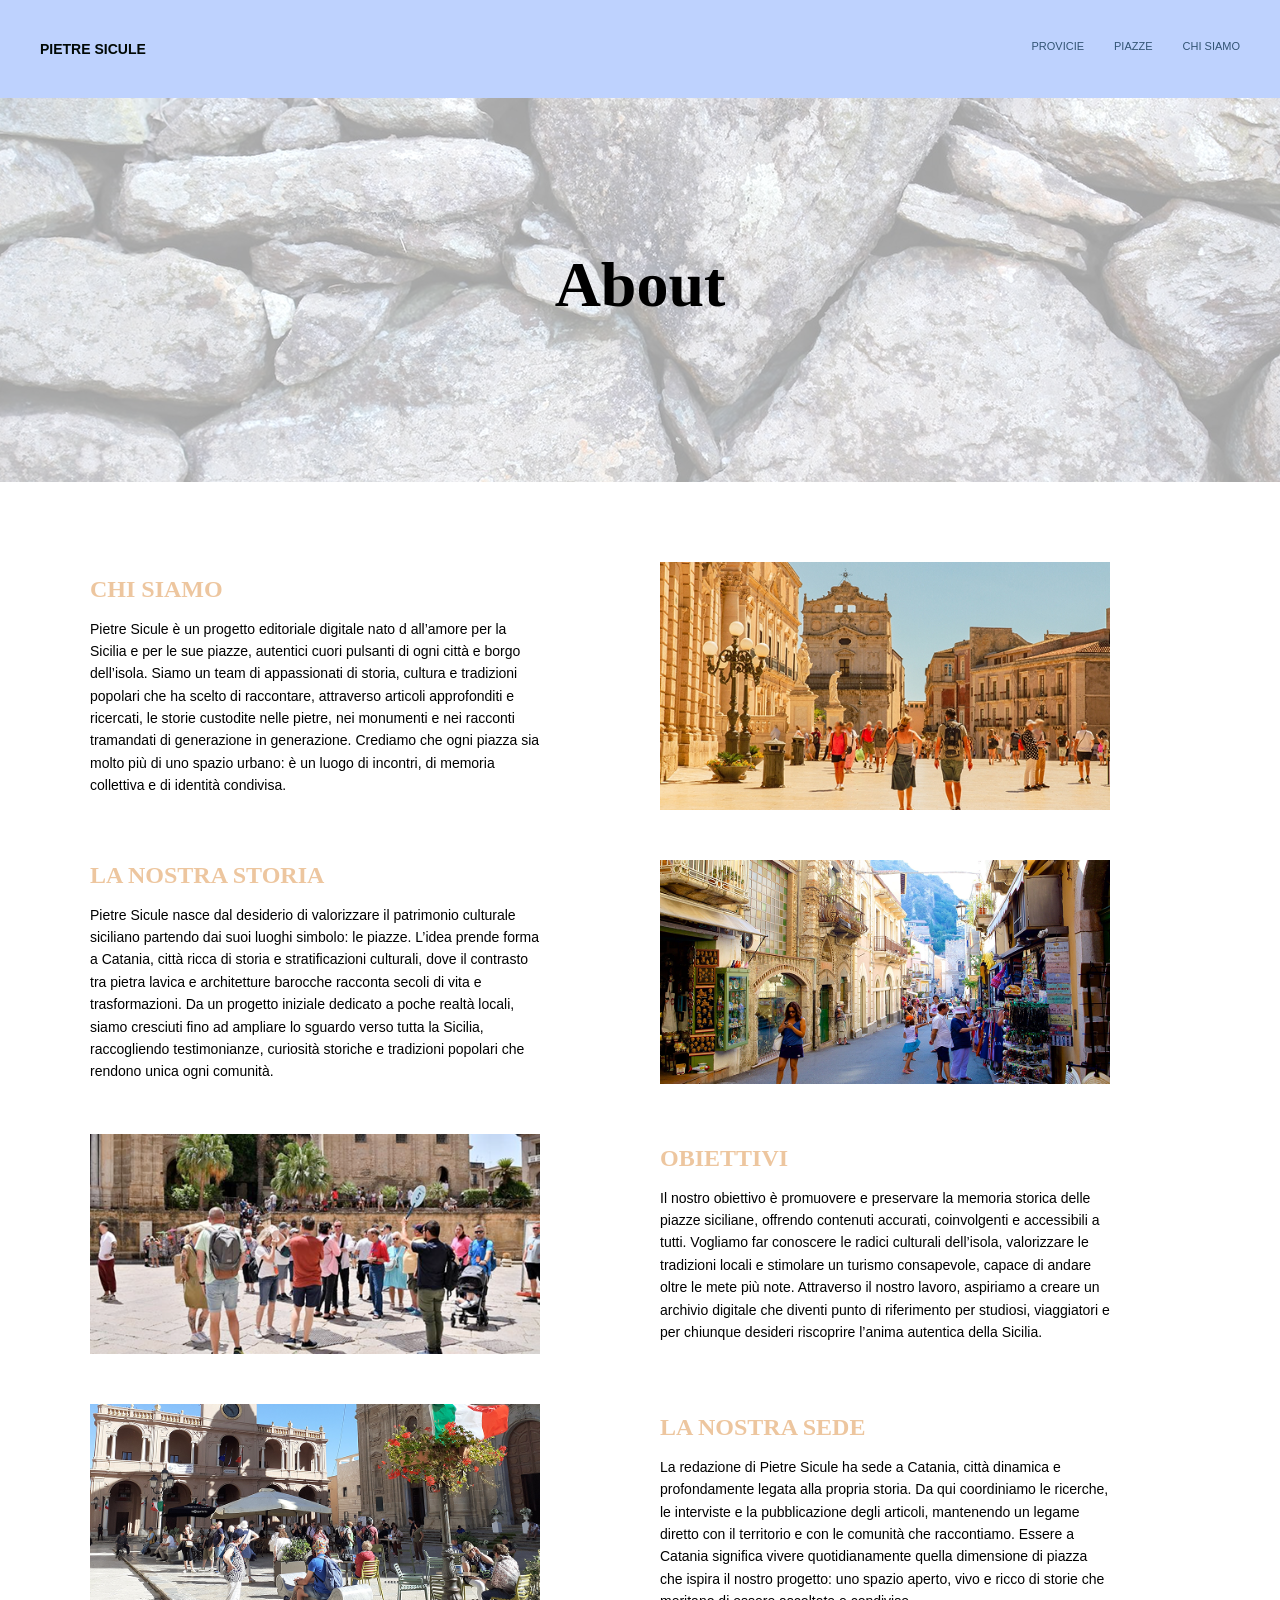
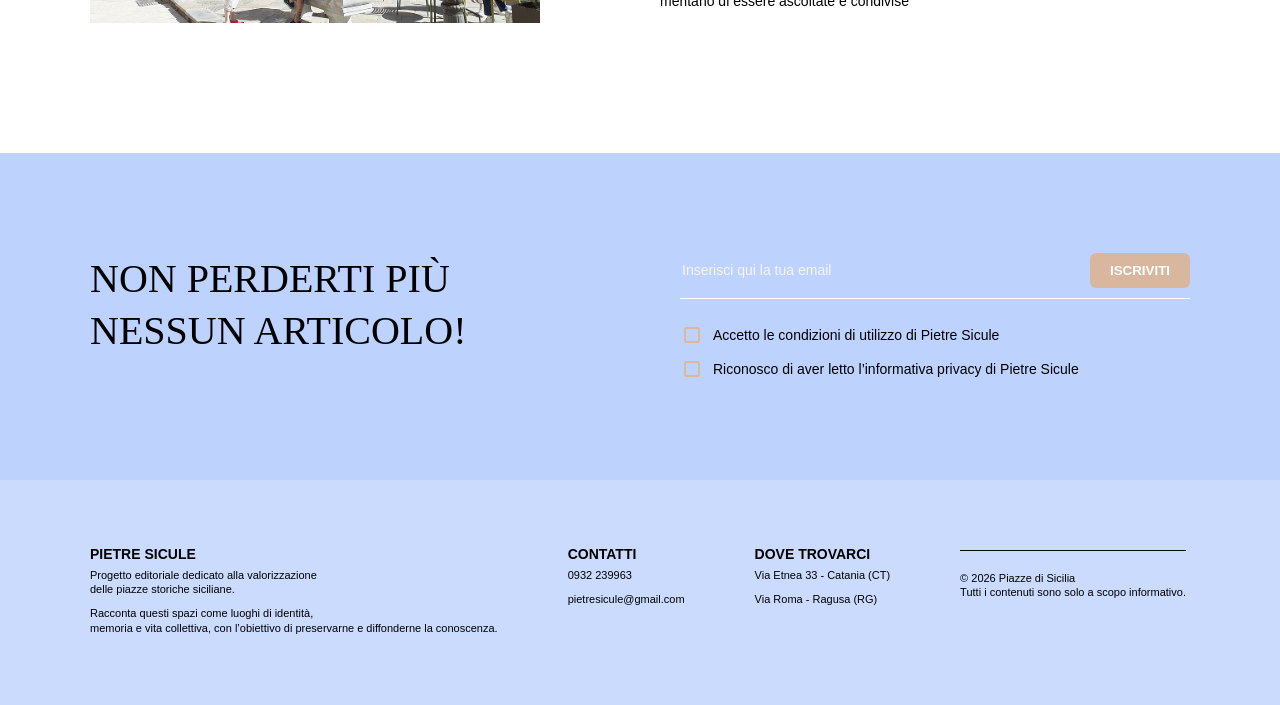
==== about.html @ 009def86 "Initial commit" ====
<!DOCTYPE html>
<html lang="en">
<head>
    <meta charset="UTF-8">
    <meta name="viewport" content="width=device-width, initial-scale=1.0">
    <title>chi siamo</title>
    <link rel="stylesheet" href="css/style.css">
</head>
<body>
   <header>
        <div class="textheader">
        <p><a href="index.html">Pietre Sicule</a></p>
        <nav>
            <ul>
                <li><a href = "province.html">provicie</a></li>
                <li><a href = "piazze.html">piazze</a></li>
                <li><a href = "about.html">chi siamo</a></li>
            </ul>
        </nav>
        </div>
   </header> 
   <main>
    <section class="hero hero_home">
    <div class="hero_text">
      <h1>About</h1>
    </div>
  </section>
  <section class="content_about">

    <div class="about_block">
        <div class="about_text">
            <h1>chi siamo</h1>
            <p>Pietre Sicule è un progetto editoriale digitale nato d
            all’amore per la Sicilia e per le sue piazze, autentici 
            cuori pulsanti di ogni città e borgo dell’isola. Siamo un team 
            di appassionati di storia, cultura e tradizioni popolari che ha scelto 
            di raccontare, attraverso articoli approfonditi e ricercati, 
            le storie custodite nelle pietre, nei monumenti e nei racconti tramandati 
            di generazione in generazione. Crediamo che ogni piazza sia molto più di uno 
            spazio urbano: è un luogo di incontri, di memoria collettiva e di identità condivisa.</p>
        </div>
        <div class="about_img">
            <img src="img/about1.png" alt="">
        </div>
    </div>

    <div class="about_block">
        <div class="about_text">
            <h1>la nostra storia</h1>
            <p>Pietre Sicule nasce dal desiderio di valorizzare il patrimonio culturale siciliano partendo 
            dai suoi luoghi simbolo: le piazze. L’idea prende forma a Catania, città ricca di storia
            e stratificazioni culturali, dove il contrasto tra pietra lavica e architetture barocche 
            racconta secoli di vita e trasformazioni. Da un progetto iniziale dedicato a poche realtà locali,
            siamo cresciuti fino ad ampliare lo sguardo verso tutta la Sicilia, raccogliendo testimonianze,
            curiosità storiche e tradizioni popolari che rendono unica ogni comunità.</p>
        </div>
        <div class="about_img">
            <img src="img/about2.png" alt="">
        </div>
    </div>

    <div class="about_block">
        <div class="about_img">
            <img src="img/about3.png" alt="">
        </div>
        <div class="about_text">
            <h1>obiettivi</h1>
            <p>Il nostro obiettivo è promuovere e preservare la memoria storica delle piazze siciliane, 
                offrendo contenuti accurati, coinvolgenti e accessibili a tutti. Vogliamo far conoscere 
                le radici culturali dell’isola, valorizzare le tradizioni locali e stimolare un turismo 
                consapevole, capace di andare oltre le mete più note. Attraverso il nostro lavoro, 
                aspiriamo a creare un archivio digitale che diventi punto di riferimento per studiosi, 
                viaggiatori e per chiunque desideri riscoprire l’anima autentica della Sicilia.</p>
        </div>
    </div>

    <div class="about_block">
        <div class="about_img">
            <img src="img/about4.png" alt="">
        </div>
        <div class="about_text">
            <h1>la nostra sede</h1>
            <p>La redazione di Pietre Sicule ha sede a Catania, città dinamica e profondamente legata
            alla propria storia. Da qui coordiniamo le ricerche, le interviste e la pubblicazione
            degli articoli, mantenendo un legame diretto con il territorio e con le comunità che raccontiamo.
            Essere a Catania significa vivere quotidianamente quella dimensione di piazza che ispira il 
            nostro progetto: uno spazio aperto, vivo e ricco di storie che meritano di essere ascoltate 
            e condivise</p>
        </div>
    </div>
  </section>


    
  <section class="banner">
  <div class="banner_container">

    <div class="banner_title">
      <h1>Non perderti più nessun articolo!</h1>
    </div>

    <div class="banner_content">

      <div class="email_row">
        <input type="email" placeholder="Inserisci qui la tua email">
        <button type="button">Iscriviti</button>
      </div>

      <div class="banner_cond">
        <label>
          <input type="checkbox">
          Accetto le condizioni di utilizzo di Pietre Sicule
        </label>

        <label>
          <input type="checkbox">
          Riconosco di aver letto l’informativa privacy di Pietre Sicule
        </label>
      </div>

    </div>

  </div>
</section>
<footer>
  <div class="footer_container">
    <div class="footer_text">
    <div class="colonna">
        <h3>pietre sicule</h3>
        <p>Progetto editoriale dedicato alla valorizzazione<br>
        delle piazze storiche siciliane.</p>
        <p>Racconta questi spazi come luoghi di identità,<br>
          memoria e vita collettiva, con l’obiettivo di preservarne e
          diffonderne la conoscenza.</p>
      </div>
      <div class="colonna">
        <h3>contatti</h3>
        <p>0932 239963</p>
        <p>pietresicule@gmail.com</p>
      </div>
    <div class="colonna">
        <h3>dove trovarci</h3>
        <p>Via Etnea 33 - Catania (CT)</p>
        <p>Via Roma - Ragusa (RG)</p>
      </div>  
      <div class="colonna">
        <p>© 2026 Piazze di Sicilia<br>
            Tutti i contenuti sono solo a scopo informativo.</p>
    </div>
    </div> 
</footer>
   </main>
</body>
</html>
---- css/style.css ----
:root {
    --primario: #e5ad76b2;
    --secondario:#BED2FE;
    --secondario2:#bed2fecc;
    --text:#010905;
    --sfondo-1:#F5F5F5;
    --bianco:#fff;

    --space-xs:8px;
    --space-s: 16px;
    --space-sm: 20px;
    --space-md:32px;
    --space-lg:64px;
    --space-xl:128px;
    --space-2xl:192px;

    --font-base: 'helvetica', sans-serif;
    --font-title: 'Times New Roman', Times, serif;
    --font-size-base: 11px;
    --font-size-s: 14px;
    --font-size-md: 18px;
    --font-size-lg:24px;
    --font-size-xl:40px;
    --font-size-xxl:64px;

    --container-width:1100px;
    --container-padding:20px;
}


html{
    box-sizing: border-box;
    overscroll-behavior: none;
}

body{
    margin: 0 auto;
    font-family: var(--font-base);
}

h1, h2, h3, h4, h5, h6, p, ul, ol {
    margin: 0;
    display: block;
}

header{
    max-width: 100%;
    background-color:#BED2FE;
    text-transform: uppercase;
}

.textheader{
    max-width: auto;
    margin: 0 auto;
    display: flex;
    justify-content: space-between;
    padding: 40px;
}

header p a {
    margin: 0;
    font-size: var(--font-size-s);
    font-weight: bolder;
    color: #010905;
}

header nav ul{
    margin: 0;
    padding: 0;
    list-style: none;
    display: flex;
    gap: 30px;
    font-size: var(--font-size-base);
}

a{
    color:#325474;
    text-decoration: none;
    font-weight:500;

}

a:hover{
    color:#0f1a23;
}

.text a{
    text-decoration: none;
    font-weight:500;
    text-transform: uppercase;
    font-size: var(--font-size-base);
    position: relative;
    top: 10px;
    color: var(--primario);
}

.text a:hover{
    color: #6f472d;
}

.hero{
    padding: 150px;
    background-size: cover;
    background-position: center;
    display: flex;
    justify-content: center;
    align-items: center;
}

.hero_home{
    background-image: url("../img/muretti.png");
}

.hero_ragusa{
    background-image: url("../img/ragusahero.png");
} 

.hero_catania{
    background-image: url("../img/cataniaheroe.png");
} 

.hero_messina{
    background-image: url("../img/heromessina.png");
} 

.hero_ortigia{
    background-image: url("../img/ortigiahero.png");
} 

.hero_agrigento{
    background-image: url("../img/agrigentohero.png");
} 

.hero_caltanissetta{
    background-image: url("../img/caltahero.png");
} 

.hero_trapani{
    background-image: url("../img/trapanihero.png");
} 

.hero_palermo{
    background-image: url("../img/palermohero.png");
} 

.hero_enna{
    background-image: url("../img/ennahero.png");
} 


.hero_text{
    text-align: center;
    font-family: var(--font-title);
}

.hero_text h1{
    font-size: var(--font-size-xxl);
    padding-bottom: 10px;
}

.hero_text p{
    font-size: var(--font-size-xl);
}

.province{
    max-width: var(--container-width);
    margin: 0 auto;
    padding: 80px 0 120px 0;
    display:grid;
    grid-template-columns: 1fr 1fr;
}

.province_img{
    padding-bottom: 80px;
    grid-column: 1 / 3;  
    display: flex;
    justify-content: center; 
}

.province_text p{
    font-size:var(--font-size-s);
    line-height:1.4;
    padding-bottom: var(--space-s);
}

.province_text{
    padding: 50px;
    position: relative;
}


.evidenza{
    color: var(--primario);
    font-weight: 600;
}

.province_text h1{
    padding-bottom: 10px;
    font-family: var(--font-title);
    color: var(--primario);
    font-size: var(--font-size-lg);
    font-weight: 500;
    text-transform: uppercase;
}


.content{
    max-width:var(--container-width);
    margin:0 auto;
    padding:var(--space-xl);
}

.content_uno{
    display:grid;
    grid-template-columns:1fr 1fr;
    gap:var(--space-md);
    margin-bottom:var(--space-xl);
}

.uno_text{
    max-width: var(--container-width);
    border-top: 1.5px solid var(--primario);
}


.uno_text h1{
    font-size:32px;
    font-family: var(--font-title);
    font-weight: 500;
    text-transform: uppercase;
    line-height: 1.3em;
    margin-bottom: 15px;
    color: var(--primario);
}


.uno_text p{
    font-size:var(--font-size-s);
    line-height:1.4;
    margin-bottom: var(--space-s);
}


.img{
    display:grid;
    grid-template-columns:1fr 1fr;
    gap:var(--space-md);
    margin-bottom:var(--space-xl);
}

.img img{
    width:100%;
    display:block;
}


.cardhome{
    max-width: 1100px;
    margin:0 auto;
    padding: 70px 0;
    }


.cardhome h2{
    text-align: center;
    font-size: var(--font-size-lg);
    text-transform: uppercase;
    font-weight: lighter;
    color:#E5AD76;
    font-family: var(--font-title);
    margin: 100px 0 60px 0;
    
}

.card_contenitore{
    margin-top: var(--space-xl);
    display: grid;
    grid-template-columns: repeat(3, 1fr);
    gap: 30px;
}

.card_item{
    background: var(--sfondo-1);
    padding: 10px 10px 20px 10px;
    border-bottom: 1px solid #010905;
}

.text h1{
    max-width: 280px;
    padding-top: 15px;
}
.text p{
    font-size:var(--font-size-base);
    padding: 15px 0;
}
.card_img{
    position:relative
}

.tipologia {
    background-color:#E5AD76;
    padding: 5px 10px;
    position: absolute;
    bottom:0;
    left:0;
    text-transform: uppercase;
    font-size: var(--font-base);
    color: #ffffff;
}

.card_img img{
    width: 100%;
    display: block;
}

.info{
    max-width: 1100px;
    margin: 100px auto;
    background: var(--sfondo-1);
}

.info_text a{
    display: inline-block;
    margin-top: 25px;
    text-transform: uppercase;
    color:#E5AD76;
}

.info_text a:hover{
    color:#6f472d;
}

.contenitore{
    display: flex;
    align-items: center;       
    justify-content: space-between; 
    gap: 60px;
    padding: var(--space-xl);
}

.info_text{
    max-width: 500px;
    line-height: 1.5em;
}

.info_img{
    display: flex;
    justify-content: center;
}

.info_img img{
    max-width: 100%;
    height: auto;
}

.info_text h1{
    max-width: 400px;
    font-size: var(--font-size-lg);
    font-family: var(--font-title);
    text-transform: uppercase;
    font-weight: lighter;
    margin-bottom: 20px;
}

.info_text h1::after{
    content: "";
    display: block;
    width: 460px;
    height: 1px;
    background: var(--primario);
    margin-top: 20px;
}

.banner{
    background: var(--secondario);
    padding:100px 0;
}

.banner_container{
    max-width:1100px;
    margin:0 auto;
    display:grid;
    grid-template-columns:1fr 1fr;
    gap:80px;
    align-items:start;
}

.banner_title h1{
    font-family:var(--font-title);
    font-size:var(--font-size-xl);
    font-weight: lighter;
    text-transform:uppercase;
    line-height:1.3em;
}

.banner_content{
    display:flex;
    flex-direction:column;
}

.email_row{
    display:flex;
    align-items:center;
    gap:20px;
    padding-bottom:10px;
    border-bottom:1px solid var(--bianco);
    margin-bottom:25px;
}

.email_row input{
    flex:1;
    border:none;
    background:transparent;
    outline:none;
    font-size:var(--font-size-s);
}

.email_row input::placeholder{
    color:#F5F5F5;
    
}

.email_row button{
    background:var(--primario); 
    color: var(--bianco);
    border: none;
    padding: 10px 20px;
    border-radius: 6px;
    font-weight: bold;
    text-transform: uppercase;
    cursor: pointer;
 
}

.email_row button:hover{
    background:#6f472d;
}

.banner_cond{
    display:flex;
    flex-direction:column;
    gap:12px;
}

.banner_cond label{
    display:flex;
    align-items:center;
    gap:10px;
    font-size: var(--font-size-s);
}

.banner_cond input[type="checkbox"]{
    appearance: none;
    width: 16px;
    height: 16px;
    border: 2px solid var(--primario);
    border-radius: 2px;
    background: transparent;
    cursor: pointer;
    position: relative;
}

/* Spunta */
.banner_cond input[type="checkbox"]:checked::after{
    content: "✓";
    position: absolute;
    font-size: 12px;
    color: #8B5E3C;
    top: 50%;
    left: 50%;
    transform: translate(-50%, -60%);
}

footer{
    background: var(--secondario2);
}

.footer_container{
    max-width:1100px;
    margin:0 auto;
    padding: 60px 20px;
}

.footer_text{
    display: grid;
    grid-template-columns: repeat(4,max-content); 
    gap: 70px;
}

.footer_text p{
    font-size: var(--font-size-base);
    line-height: 1.3em;
    font-weight: 100;
    padding-bottom: 10px;
}

.footer_text h3{
    font-size: var(--font-size-s);
    font-weight:600;
    text-transform: uppercase;
    line-height: 2em;
}

.footer_text .colonna:last-child{
    border-top:1px solid #010905;
    padding-top:20px;
    margin-top:10px;
}

.content_about{
    max-width: var(--container-width);
    margin: 0 auto;
    padding: 80px 20px;
}

.about_block{
    display: grid;
    grid-template-columns: 1fr 1fr;
    gap: 40px;
    align-items: center;
    margin-bottom: 50px;
}


.about_text{
    max-width: 450px;
}

.about_img img{
    width: 100%;
    max-width: 450px;
    display: block;
}

.content_about h1{
    font-size: var(--font-size-lg);
    font-family: var(--font-title);
    color: var(--primario);
    font-weight:600;
    text-transform: uppercase;
    margin-bottom: 15px;
}

.content_about p{
    font-size: var(--font-size-s);
    line-height: 1.6;
}

.gallery{
cursor:pointer;
transition: 0.3s;
}

/* lightbox */

#lightbox{
display:none;
position:fixed;
top:0;
left:0;
width:100%;
height:100%;
background:rgba(0,0,0,0.9);
justify-content:center;
align-items:center;
z-index:1000;
}

#lightbox img{
max-width:80%;
max-height:80%;
}



.close{
position:absolute;
top:30px;
right:40px;
font-size:45px;
color:white;
cursor:pointer;
}

.close:hover{
    color:var(--primario);
}

.arrow:hover{
    color: var(--primario);
}

.arrow{
position:absolute;
top:50%;
font-size:60px;
color:white;
cursor:pointer;
user-select:none;
}

.left{
left:40px;
}

.right{
right:40px;
}

.gallery:hover{
  filter: brightness(40%);
}

@media (max-width:600px){

    
      .hero_text{
        width: 100%;
    }

    .hero_text h1{
        font-size: var(--font-size-xl);
    }

    .hero_text p {
        font-size: var(--font-size-lg);
    }
   
    .card_contenitore{
        grid-template-columns:1fr;
    }

    .card_img img {
        width:100%;
        border-radius:10px;
    }

    .card_item{
        border-radius:10px;
    }

    .cardhome{
        padding: 20px;
    }
   
    .info{
        margin:60px 20px;
    }

    .contenitore{
        flex-direction:column;
        padding:40px 20px;
        gap:30px;
    }

    
    .info_text{
        order:1;
        max-width:100%;
    }

    .info_img{
        order:2;
        width:100%;
    }

    .info_img img{
        width:100%;
        height:auto;
        max-width:100%;
    }

    .info_text a{
        display:inline-block;
        margin-top:20px;
    }

   
    .banner{
        padding:80px 20px; 
    }

    .banner_container{
        grid-template-columns:1fr;
        gap:40px;
    }

    .banner_title h1{
        font-size:var(--font-size-lg);
        text-align:center;
    }

    
    .email_row{
        flex-direction:row; 
        gap:15px;
        padding-bottom:15px;
    }

    .email_row input{
        flex:1;
        padding:10px 0;
    }

    .email_row button{
        width:auto; 
        padding:10px 18px;
    }

    .footer_text{
       grid-template-columns:1fr;
       gap:35px;
       text-align:center;
       justify-items:center;
    }

    .colonna{
        max-width: 300px;
        width: 100%;
    }  

    .footer_text .colonna:nth-child(2){
        border-top: 1px solid #010905;
        padding-top: 40px;
        margin-top: 0;
    }
    
    .footer_text .colonna:last-child{
        border-top: 1px solid #010905;
        padding-top: 40px;
        margin-top: 0;
    }

.content{
    padding:35px 30px;
}


.content_uno{
    grid-template-columns:1fr;
    gap:20px;
    margin-bottom:35px;
}


.uno_img img,
.img img{
    width:100%;
    border-radius:10px;
    display:block;
}


.img{
    grid-template-columns:1fr;
    gap:15px;
    margin-bottom:35px;
}


.uno_text{
    border-top:2px solid var(--primario);
    padding-top:15px;
    max-width:100%;
}


.uno_text h1{
    font-size:22px;
    line-height:1.2;
    margin-bottom:10px;
}


.uno_text p{
    font-size:14px;
    line-height:1.5;
    margin-bottom:12px;
}

.province{
    display: block;
    padding: 60px 30px;
}

.province_text:not(:last-child)::after{
    content: "";
    position: absolute;
    bottom: 0;
    left: 50%;
    transform: translateX(-50%);
    width: 65%;
    height: 1px;
    background-color: var(--primario);
}

.about_block{
        grid-template-columns: 1fr;
        gap: 30px;
        margin-bottom: 40px;
    }

    .about_text{
        max-width: 100%;
    }

    .about_img img{
        max-width: 100%;
        border-radius: 10px;
    }

    .content_about{
        padding: 60px 30px;
    }

    .arrow{
        font-size: 30px;
    }

    .left{
        left:20px;
    }

    .right{
        right:20px;
    }

    

}
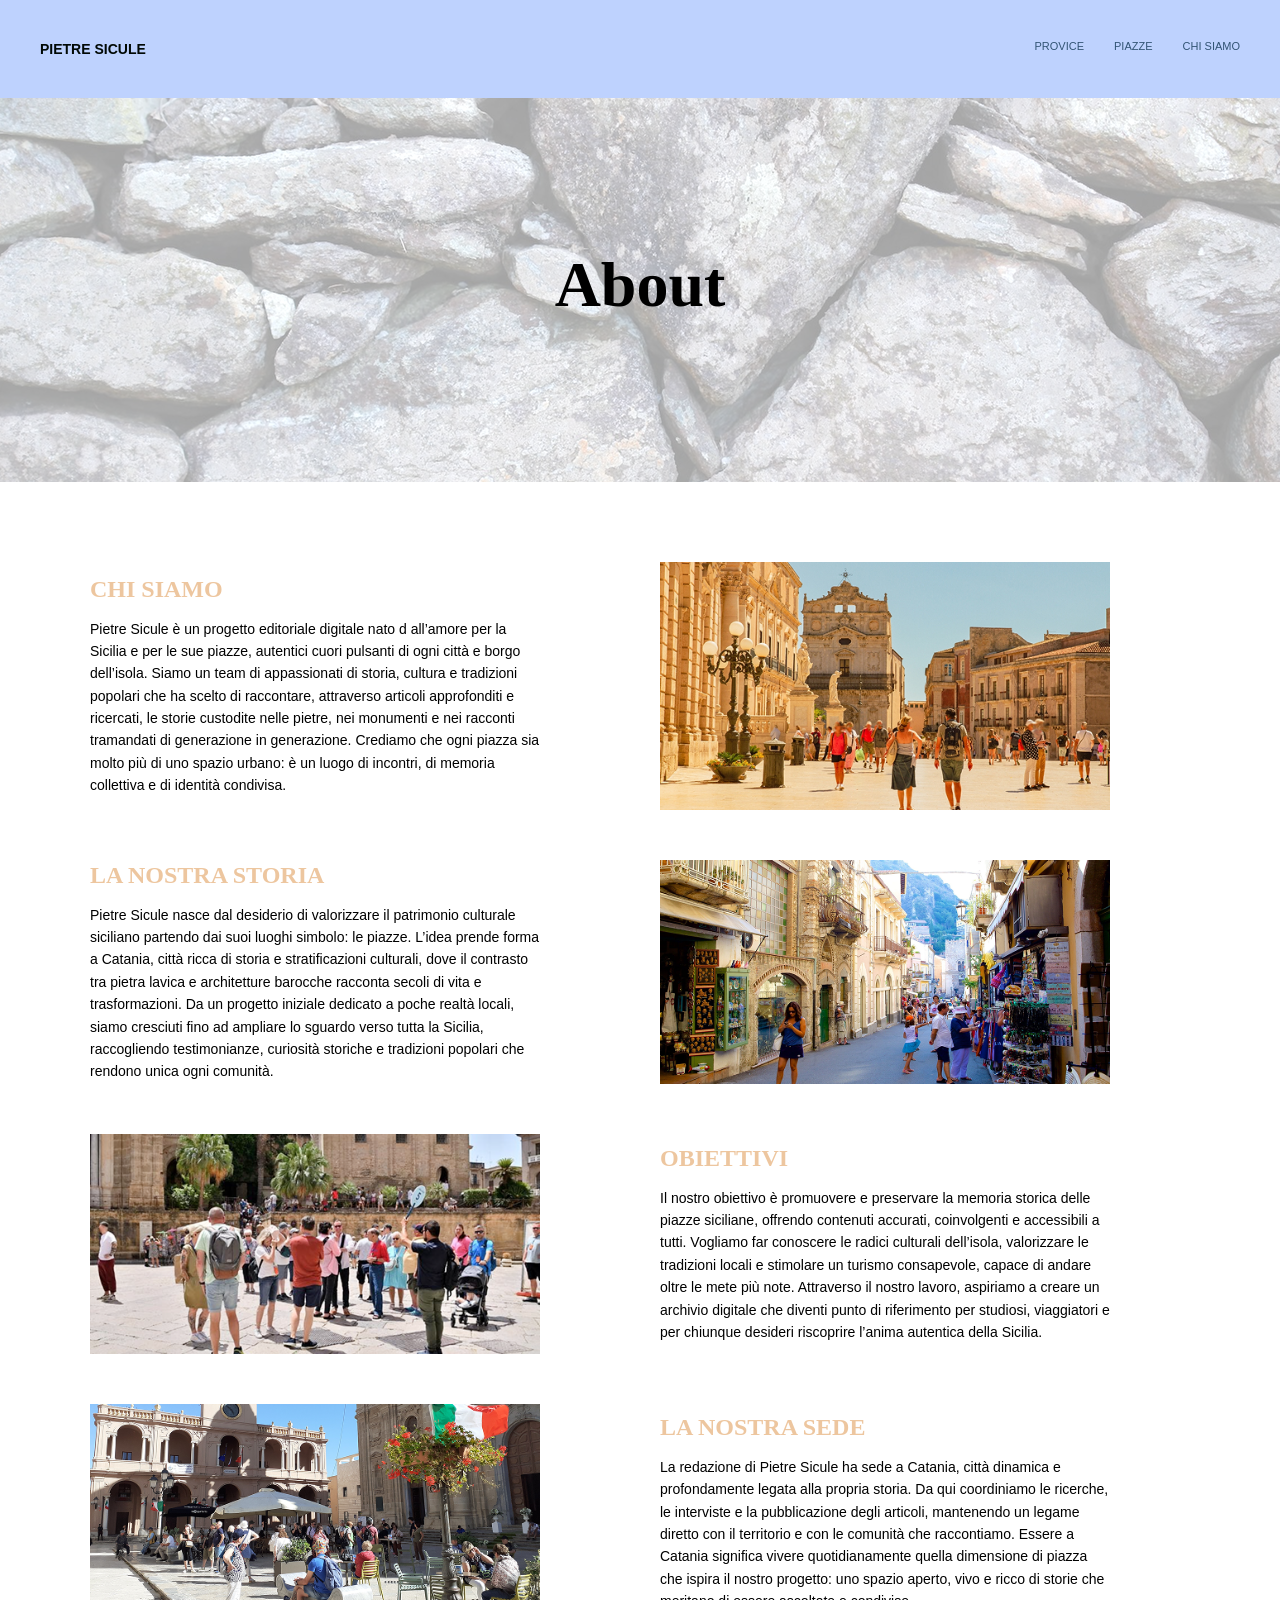
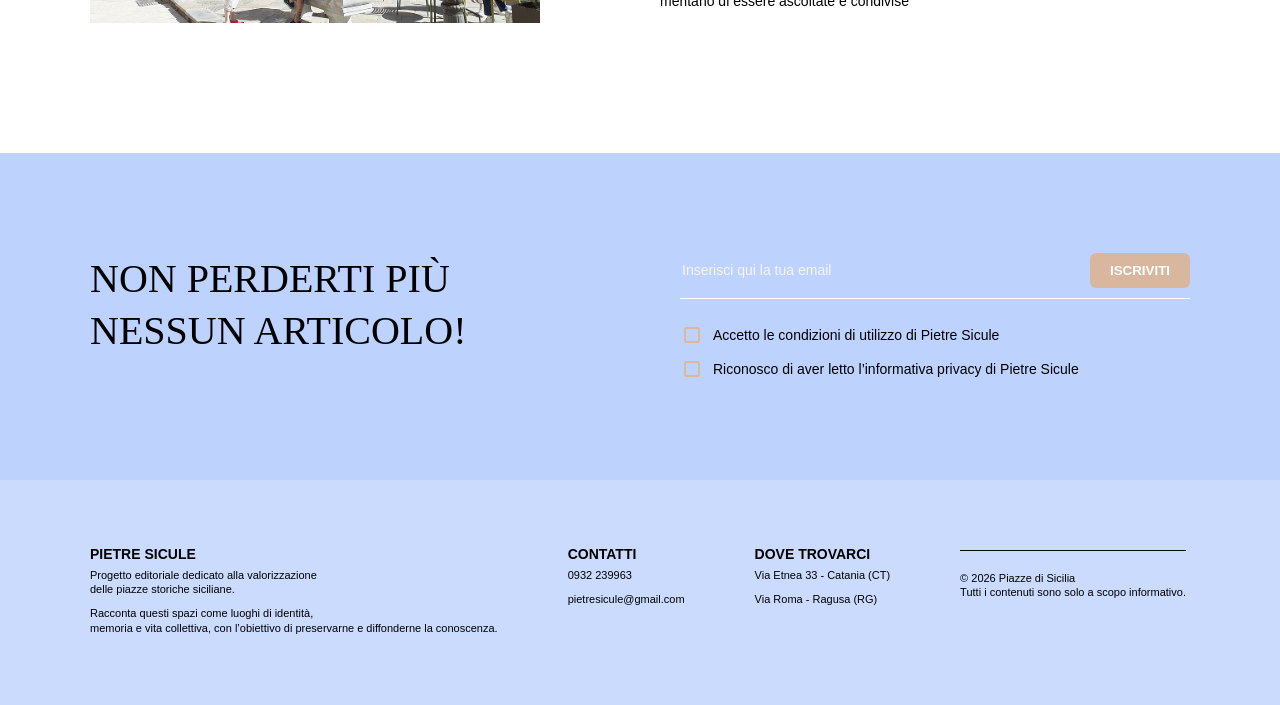
==== commit fec4a46f: "Update about.html" ====
--- a/about.html
+++ b/about.html
@@ -12,7 +12,7 @@
         <p><a href="index.html">Pietre Sicule</a></p>
         <nav>
             <ul>
-                <li><a href = "province.html">provicie</a></li>
+                <li><a href = "province.html">provice</a></li>
                 <li><a href = "piazze.html">piazze</a></li>
                 <li><a href = "about.html">chi siamo</a></li>
             </ul>
--- a/css/style.css
+++ b/css/style.css
@@ -551,7 +551,6 @@
 transition: 0.3s;
 }
 
-/* lightbox */
 
 #lightbox{
 display:none;
@@ -571,8 +570,6 @@
 max-height:80%;
 }
 
-
-
 .close{
 position:absolute;
 top:30px;
@@ -613,18 +610,34 @@
 
 @media (max-width:600px){
 
+*, *::before, *::after {
+    box-sizing: border-box;
+}
     
-      .hero_text{
-        width: 100%;
-    }
-
-    .hero_text h1{
-        font-size: var(--font-size-xl);
-    }
+.hero_text {
+    max-width:70%;
+    margin: 0 auto; 
+    padding: 0 10px;
+    text-align: center;
+}
+
+.hero_text h1 {
+    font-size: clamp(20px, 6vw, 32px); 
+    line-height: 1.2;
+}
 
     .hero_text p {
-        font-size: var(--font-size-lg);
-    }
+        font-size: var(--font-size-md);
+        margin-top: 5px;
+        margin-bottom:0;
+    }
+
+nav ul {
+    display: flex;
+    flex-wrap: nowrap; 
+    gap: 10px; 
+    overflow-x: auto; 
+}
    
     .card_contenitore{
         grid-template-columns:1fr;
@@ -653,10 +666,13 @@
         gap:30px;
     }
 
-    
     .info_text{
         order:1;
         max-width:100%;
+    }
+
+    .info_text h1{
+        width: 100%;
     }
 
     .info_img{
@@ -824,7 +840,63 @@
     .right{
         right:20px;
     }
-
-    
-
+}
+
+@media (max-width:400px) {
+
+    .hero {
+        padding: 80px 15px; 
+    }
+
+    .hero_text h1 {
+        font-size: clamp(18px, 8vw, 28px); /* titolo ancora più piccolo se necessario */
+        line-height: 1.2;
+    }
+
+    .hero_text p {
+        font-size: 14px;
+        line-height: 1.3;
+        margin-top: 5px;
+    }
+
+    /* Info Section */
+    .info_text h1 {
+        font-size: 20px;
+    }
+
+    .info_text p {
+        font-size: 13px;
+    }
+
+    .info_text h1::after {
+        width: 90%; /* linea leggermente più larga per bilanciare */
+    }
+
+    /* Cardhome e Content */
+    .cardhome h2 {
+        font-size: 20px;
+        margin: 60px 0 40px 0;
+    }
+
+    .content_uno, .img, .about_block {
+        gap: 15px;
+    }
+
+    /* Banner */
+    .banner {
+        padding: 50px 15px;
+    }
+
+    .banner_title h1 {
+        font-size: 20px;
+    }
+
+    .email_row input, .email_row button {
+        font-size: 14px;
+    }
+
+    /* Footer */
+    .footer_container {
+        padding: 40px 15px;
+    }
 }
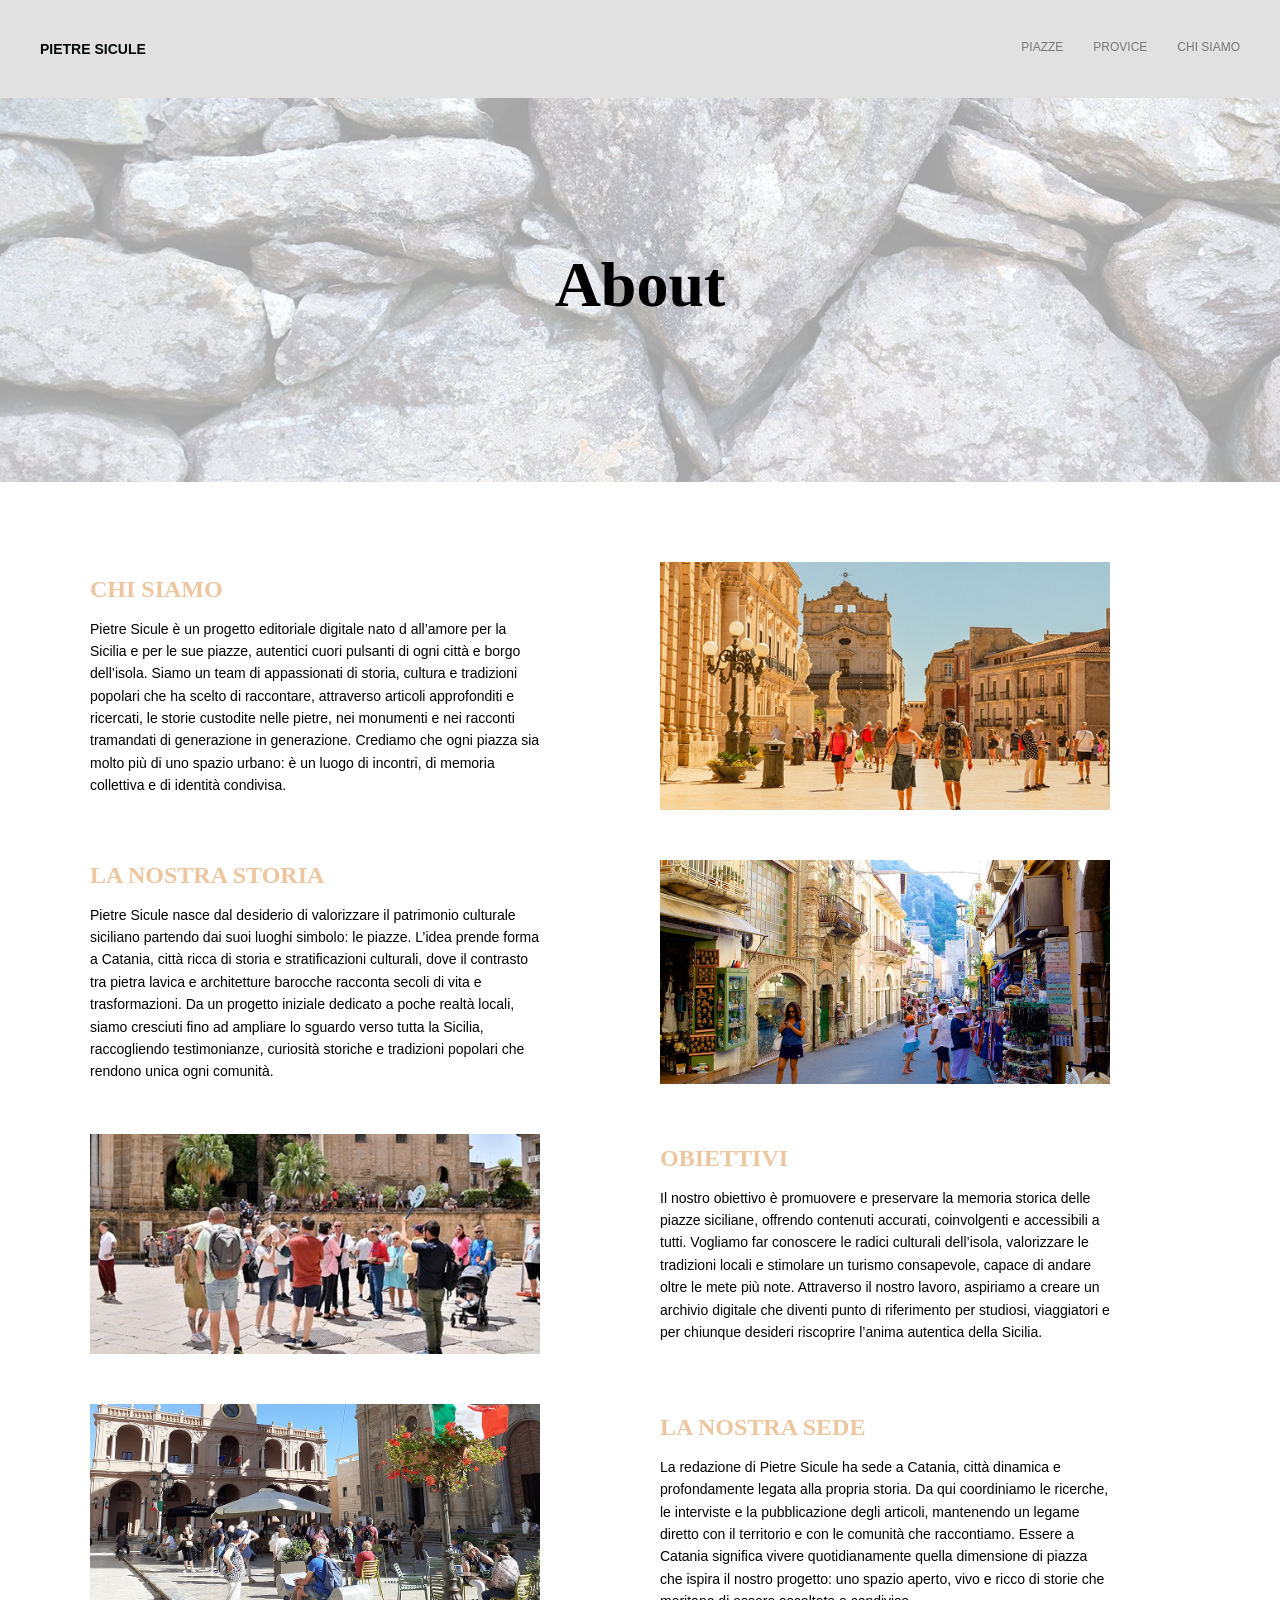
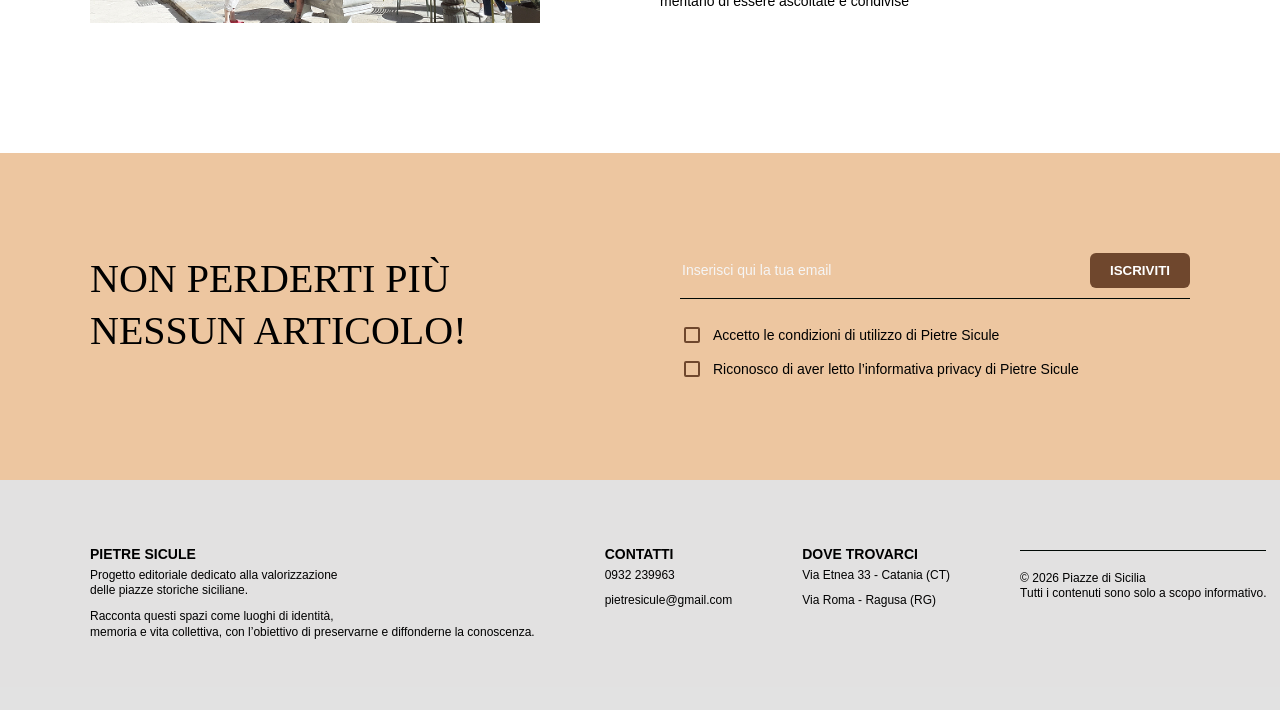
==== commit caf45084: "Update about.html" ====
--- a/about.html
+++ b/about.html
@@ -4,6 +4,9 @@
     <meta charset="UTF-8">
     <meta name="viewport" content="width=device-width, initial-scale=1.0">
     <title>chi siamo</title>
+    <link rel="preconnect" href="https://fonts.googleapis.com">
+    <link rel="preconnect" href="https://fonts.gstatic.com" crossorigin>
+    <link href="https://fonts.googleapis.com/css2?family=Playfair+Display:ital,wght@0,400..900;1,400..900&display=swap" rel="stylesheet">
     <link rel="stylesheet" href="css/style.css">
 </head>
 <body>
@@ -12,8 +15,8 @@
         <p><a href="index.html">Pietre Sicule</a></p>
         <nav>
             <ul>
+                <li><a href = "piazze.html">piazze</a></li>
                 <li><a href = "province.html">provice</a></li>
-                <li><a href = "piazze.html">piazze</a></li>
                 <li><a href = "about.html">chi siamo</a></li>
             </ul>
         </nav>
--- a/css/style.css
+++ b/css/style.css
@@ -1,7 +1,7 @@
 :root {
     --primario: #e5ad76b2;
-    --secondario:#BED2FE;
-    --secondario2:#bed2fecc;
+    --secondario:#6f472d;
+    --secondario2:#d8d7d7bb;
     --text:#010905;
     --sfondo-1:#F5F5F5;
     --bianco:#fff;
@@ -16,7 +16,7 @@
 
     --font-base: 'helvetica', sans-serif;
     --font-title: 'Times New Roman', Times, serif;
-    --font-size-base: 11px;
+    --font-size-base: 12px;
     --font-size-s: 14px;
     --font-size-md: 18px;
     --font-size-lg:24px;
@@ -45,7 +45,7 @@
 
 header{
     max-width: 100%;
-    background-color:#BED2FE;
+    background-color:var(--secondario2);
     text-transform: uppercase;
 }
 
@@ -74,7 +74,8 @@
 }
 
 a{
-    color:#325474;
+    color:#777777;
+
     text-decoration: none;
     font-weight:500;
 
@@ -268,7 +269,8 @@
     font-weight: lighter;
     color:#E5AD76;
     font-family: var(--font-title);
-    margin: 100px 0 60px 0;
+    position: relative;
+    top: 30px;
     
 }
 
@@ -323,12 +325,14 @@
     display: inline-block;
     margin-top: 25px;
     text-transform: uppercase;
-    color:#E5AD76;
-}
-
-.info_text a:hover{
-    color:#6f472d;
-}
+    color:#ffffff;
+    background-color: var(--primario);
+    padding: 10px;
+    border-radius:6px;
+    cursor: pointer;
+}
+
+
 
 .contenitore{
     display: flex;
@@ -372,7 +376,7 @@
 }
 
 .banner{
-    background: var(--secondario);
+    background: #e5ad76b0;
     padding:100px 0;
 }
 
@@ -403,7 +407,7 @@
     align-items:center;
     gap:20px;
     padding-bottom:10px;
-    border-bottom:1px solid var(--bianco);
+    border-bottom:1px solid #010905;
     margin-bottom:25px;
 }
 
@@ -421,7 +425,7 @@
 }
 
 .email_row button{
-    background:var(--primario); 
+    background:var(--secondario); 
     color: var(--bianco);
     border: none;
     padding: 10px 20px;
@@ -433,7 +437,7 @@
 }
 
 .email_row button:hover{
-    background:#6f472d;
+    background:var(--secondario2)
 }
 
 .banner_cond{
@@ -453,14 +457,14 @@
     appearance: none;
     width: 16px;
     height: 16px;
-    border: 2px solid var(--primario);
+    border: 2px solid var(--secondario);
     border-radius: 2px;
     background: transparent;
     cursor: pointer;
     position: relative;
 }
 
-/* Spunta */
+
 .banner_cond input[type="checkbox"]:checked::after{
     content: "✓";
     position: absolute;
@@ -613,9 +617,13 @@
 *, *::before, *::after {
     box-sizing: border-box;
 }
-    
+
+.hero {
+    padding: 80px 15px; 
+}  
+
 .hero_text {
-    max-width:70%;
+    max-width:90%;
     margin: 0 auto; 
     padding: 0 10px;
     text-align: center;
@@ -626,45 +634,75 @@
     line-height: 1.2;
 }
 
-    .hero_text p {
-        font-size: var(--font-size-md);
-        margin-top: 5px;
-        margin-bottom:0;
-    }
-
-nav ul {
-    display: flex;
-    flex-wrap: nowrap; 
-    gap: 10px; 
-    overflow-x: auto; 
-}
+.cardhome h2{
+   padding-bottom: 70px;
+}
+
+.hero_text p {
+    font-size: 14px;
+    line-height: 1.3;
+    margin-top: 5px;
+}  
    
-    .card_contenitore{
-        grid-template-columns:1fr;
-    }
-
-    .card_img img {
-        width:100%;
-        border-radius:10px;
-    }
-
-    .card_item{
-        border-radius:10px;
-    }
-
-    .cardhome{
-        padding: 20px;
-    }
+.info_text h1,
+.banner_title h1,
+.cardhome h2{
+    font-size: 20px;
+}
+
+.info_text p {
+    font-size: var(--font-size-s);
+}
+
+.info_text h1::after {
+    width: 90%; 
+}
+
+.content_uno, .img, .about_block {
+    gap: 15px;
+}
+
+.textheader{
+    flex-direction:column;
+    gap:20px;
+    padding:30px 20px;
+    text-align:center;
+}
+
+header nav ul{
+    justify-content:center;
+    flex-wrap:wrap;
+    gap:20px;
+}
+
+.card_contenitore{
+    grid-template-columns:1fr;
+    margin:0;
+}
+
+.card_img img {
+    width:100%;
+    border-radius:10px;
+}
+
+.card_item{
+    border-radius:10px;
+}
+
+.cardhome{
+    padding: 20px;
+    margin: 0;
+}
    
-    .info{
-        margin:60px 20px;
-    }
-
-    .contenitore{
-        flex-direction:column;
-        padding:40px 20px;
-        gap:30px;
-    }
+.info{
+    margin:60px 20px;
+}
+
+.contenitore{
+    flex-direction:column;
+    padding:40px 20px;
+    gap:30px;
+}
 
     .info_text{
         order:1;
@@ -691,73 +729,62 @@
         margin-top:20px;
     }
 
-   
-    .banner{
-        padding:80px 20px; 
-    }
-
-    .banner_container{
-        grid-template-columns:1fr;
-        gap:40px;
-    }
-
-    .banner_title h1{
-        font-size:var(--font-size-lg);
-        text-align:center;
-    }
-
+
+.banner {
+    padding: 50px 20px;
+}
+
+.banner_title h1 {
+    text-align: center;
+}
+
+.email_row input, .email_row button {
+    font-size: var(--font-size-s);
+}
+  
+.banner_container{
+    grid-template-columns:1fr;
+    gap:40px;
+}
+
+
+.footer_container{
+    padding: 40px 15px;
+}
+
+.footer_text{
+    grid-template-columns:1fr;
+    gap:35px;
+    text-align:center;
+    justify-items:center;
+}
+
+.colonna{
+    max-width: 300px;
+    width: 100%;
+}  
+
+.footer_text .colonna:nth-child(2){
+    border-top: 1px solid #010905;
+    padding-top: 40px;
+    margin-top: 0;
+}
     
-    .email_row{
-        flex-direction:row; 
-        gap:15px;
-        padding-bottom:15px;
-    }
-
-    .email_row input{
-        flex:1;
-        padding:10px 0;
-    }
-
-    .email_row button{
-        width:auto; 
-        padding:10px 18px;
-    }
-
-    .footer_text{
-       grid-template-columns:1fr;
-       gap:35px;
-       text-align:center;
-       justify-items:center;
-    }
-
-    .colonna{
-        max-width: 300px;
-        width: 100%;
-    }  
-
-    .footer_text .colonna:nth-child(2){
-        border-top: 1px solid #010905;
-        padding-top: 40px;
-        margin-top: 0;
-    }
-    
-    .footer_text .colonna:last-child{
-        border-top: 1px solid #010905;
-        padding-top: 40px;
-        margin-top: 0;
-    }
+.footer_text .colonna:last-child{
+    border-top: 1px solid #010905;
+    padding-top: 40px;
+    margin-top: 0;
+}
 
 .content{
     padding:35px 30px;
 }
-
 
 .content_uno{
     grid-template-columns:1fr;
     gap:20px;
     margin-bottom:35px;
 }
-
 
 .uno_img img,
 .img img{
@@ -766,27 +793,22 @@
     display:block;
 }
 
-
 .img{
     grid-template-columns:1fr;
     gap:15px;
     margin-bottom:35px;
 }
 
-
 .uno_text{
     border-top:2px solid var(--primario);
     padding-top:15px;
     max-width:100%;
 }
 
-
 .uno_text h1{
-    font-size:22px;
     line-height:1.2;
     margin-bottom:10px;
 }
-
 
 .uno_text p{
     font-size:14px;
@@ -796,107 +818,71 @@
 
 .province{
     display: block;
-    padding: 60px 30px;
-}
+    padding: 30px 20px;
+    max-width: 90%;
+}
+
+.province_img img{
+    max-width: 100%;
+}
+
+.province_text{
+    padding: 15px 0;
+    position: relative;
+}
+
 
 .province_text:not(:last-child)::after{
     content: "";
-    position: absolute;
-    bottom: 0;
-    left: 50%;
-    transform: translateX(-50%);
-    width: 65%;
+    display: block;
+    width: 80%;
     height: 1px;
-    background-color: var(--primario);
-}
+    background: var(--primario);
+    margin: 20px auto 0 auto;
+}
+
+
+.province_text h1{
+    font-size: 20px;
+    margin-bottom: 8px;
+}
+
+.province_text p{
+    font-size: 14px;
+    line-height: 1.4;
+}
+
 
 .about_block{
-        grid-template-columns: 1fr;
-        gap: 30px;
-        margin-bottom: 40px;
+    grid-template-columns: 1fr;
+    gap: 30px;
+    margin-bottom: 40px;
+}
+
+.about_text{
+    max-width: 100%;
+}
+
+.about_img img{
+    max-width: 100%;
+    border-radius: 10px;
+}
+
+.content_about{
+    padding: 40px 20px;
+}
+
+.arrow{
+    font-size: 30px;
+}
+
+.left{
+     left:20px;
     }
 
-    .about_text{
-        max-width: 100%;
-    }
-
-    .about_img img{
-        max-width: 100%;
-        border-radius: 10px;
-    }
-
-    .content_about{
-        padding: 60px 30px;
-    }
-
-    .arrow{
-        font-size: 30px;
-    }
-
-    .left{
-        left:20px;
-    }
-
-    .right{
-        right:20px;
-    }
-}
-
-@media (max-width:400px) {
-
-    .hero {
-        padding: 80px 15px; 
-    }
-
-    .hero_text h1 {
-        font-size: clamp(18px, 8vw, 28px); /* titolo ancora più piccolo se necessario */
-        line-height: 1.2;
-    }
-
-    .hero_text p {
-        font-size: 14px;
-        line-height: 1.3;
-        margin-top: 5px;
-    }
-
-    /* Info Section */
-    .info_text h1 {
-        font-size: 20px;
-    }
-
-    .info_text p {
-        font-size: 13px;
-    }
-
-    .info_text h1::after {
-        width: 90%; /* linea leggermente più larga per bilanciare */
-    }
-
-    /* Cardhome e Content */
-    .cardhome h2 {
-        font-size: 20px;
-        margin: 60px 0 40px 0;
-    }
-
-    .content_uno, .img, .about_block {
-        gap: 15px;
-    }
-
-    /* Banner */
-    .banner {
-        padding: 50px 15px;
-    }
-
-    .banner_title h1 {
-        font-size: 20px;
-    }
-
-    .email_row input, .email_row button {
-        font-size: 14px;
-    }
-
-    /* Footer */
-    .footer_container {
-        padding: 40px 15px;
-    }
-}+.right{
+    right:20px;
+}
+}
+
+
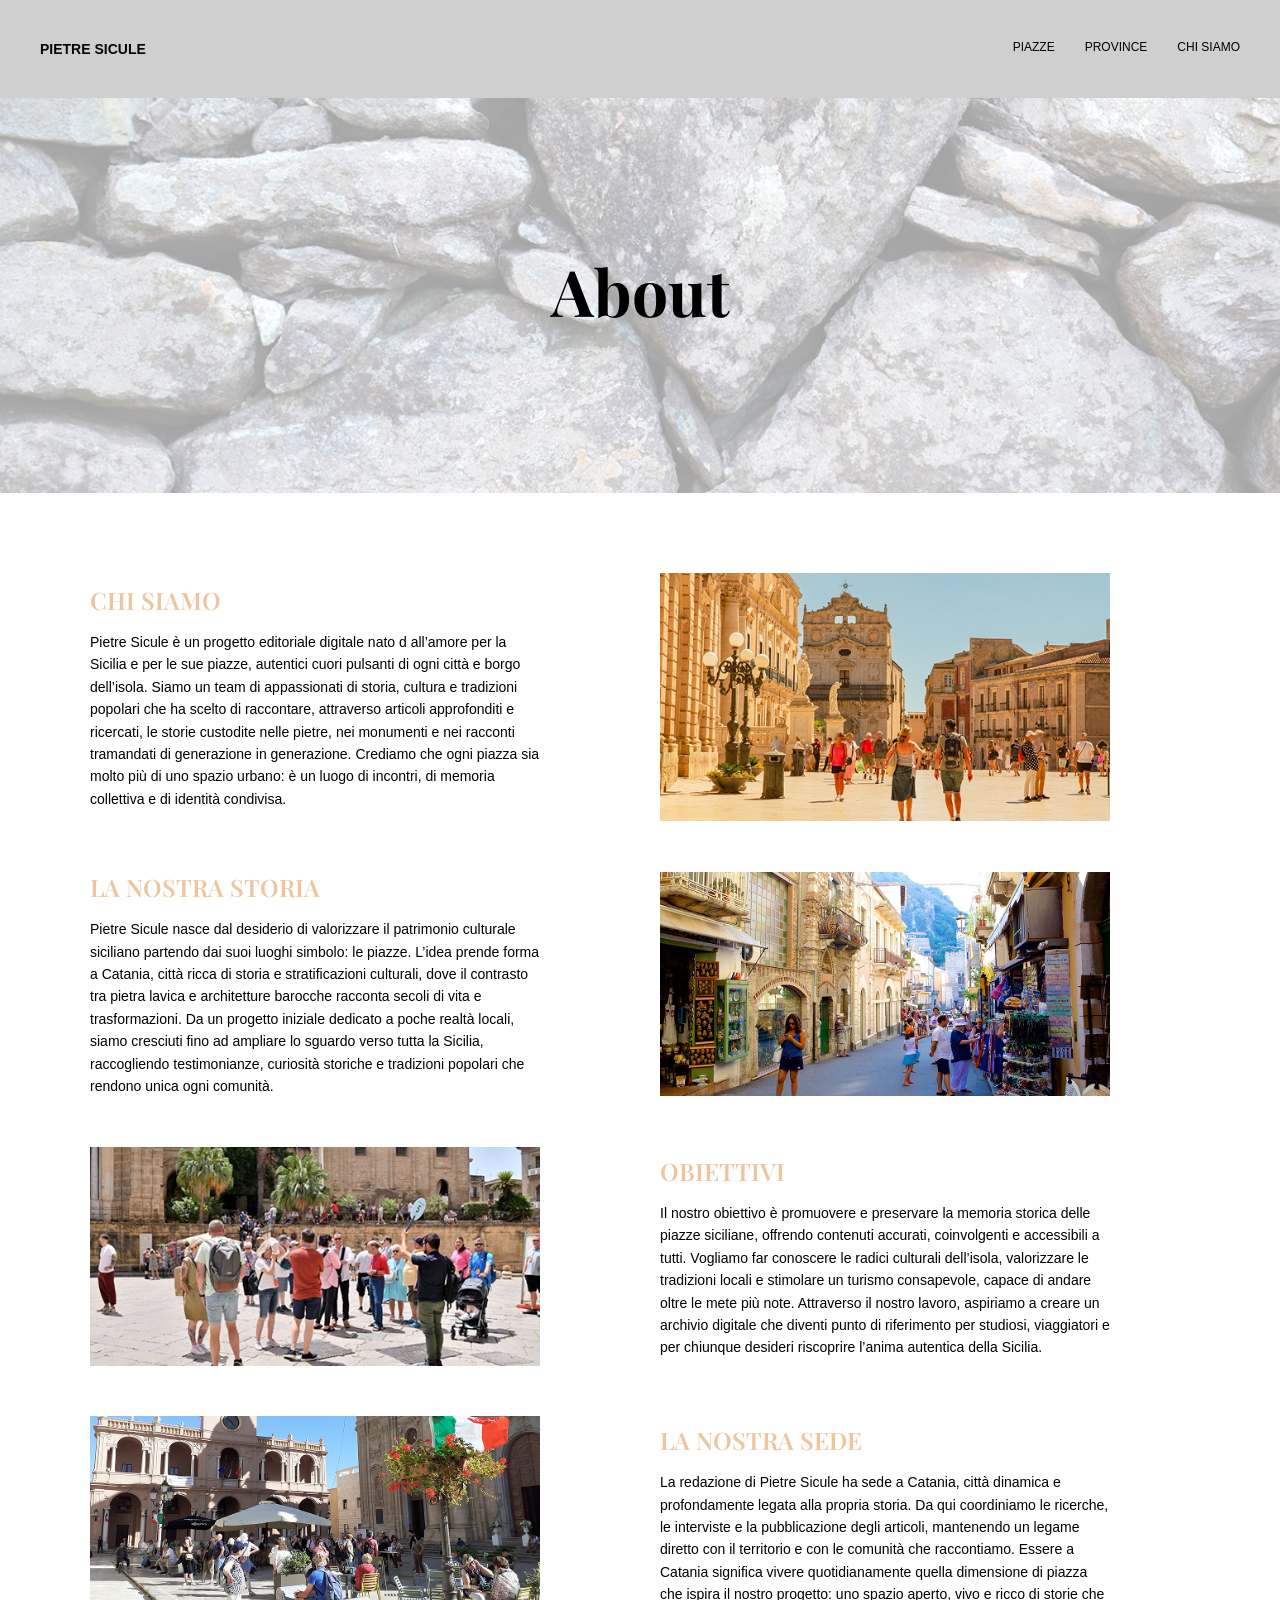
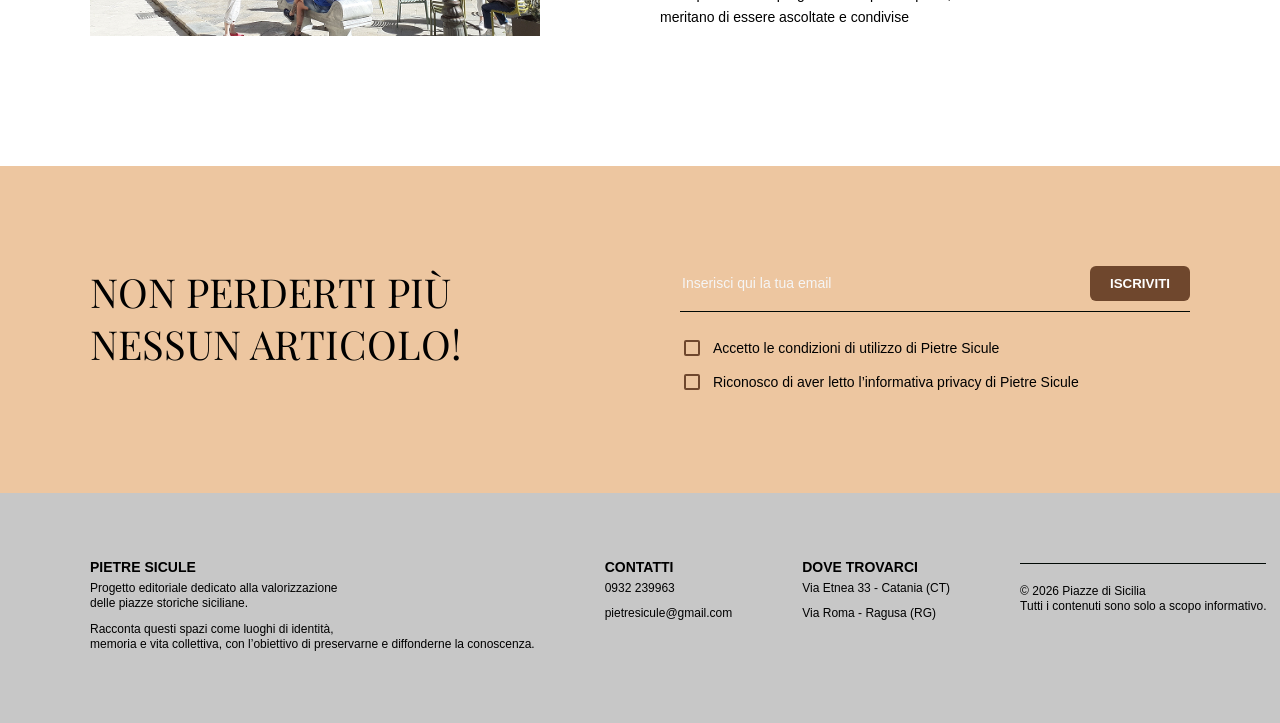
==== commit a9e664cd: "Update about.html" ====
--- a/about.html
+++ b/about.html
@@ -16,7 +16,7 @@
         <nav>
             <ul>
                 <li><a href = "piazze.html">piazze</a></li>
-                <li><a href = "province.html">provice</a></li>
+                <li><a href = "province.html">province</a></li>
                 <li><a href = "about.html">chi siamo</a></li>
             </ul>
         </nav>
--- a/css/style.css
+++ b/css/style.css
@@ -1,7 +1,8 @@
 :root {
     --primario: #e5ad76b2;
+    --primario2:#E5AD76;
     --secondario:#6f472d;
-    --secondario2:#d8d7d7bb;
+    --secondario2:#b3b3b3bb;
     --text:#010905;
     --sfondo-1:#F5F5F5;
     --bianco:#fff;
@@ -15,7 +16,7 @@
     --space-2xl:192px;
 
     --font-base: 'helvetica', sans-serif;
-    --font-title: 'Times New Roman', Times, serif;
+    --font-title: 'playfair display', 'serif';
     --font-size-base: 12px;
     --font-size-s: 14px;
     --font-size-md: 18px;
@@ -43,9 +44,10 @@
     display: block;
 }
 
+
 header{
     max-width: 100%;
-    background-color:var(--secondario2);
+    background-color: #bfbebebb;
     text-transform: uppercase;
 }
 
@@ -74,28 +76,33 @@
 }
 
 a{
-    color:#777777;
-
+    color:#000000;
     text-decoration: none;
     font-weight:500;
 
 }
 
-a:hover{
-    color:#0f1a23;
-}
-
-.text a{
+nav ul a:hover{
+    color: #585858;
+}
+
+ .text a,
+ .card_item .card_button {
     text-decoration: none;
-    font-weight:500;
+    font-weight: 600;
     text-transform: uppercase;
     font-size: var(--font-size-base);
     position: relative;
-    top: 10px;
-    color: var(--primario);
-}
-
-.text a:hover{
+    top: 5px;
+    color: var(--bianco);
+    padding: 10px 15px;
+    background-color: var(--primario2);
+    border-radius: 8px;
+    display: inline-block;
+}
+
+.text a:hover,
+.card_item .card_button:hover {
     color: #6f472d;
 }
 
@@ -208,7 +215,7 @@
 .content{
     max-width:var(--container-width);
     margin:0 auto;
-    padding:var(--space-xl);
+    padding:128px 128px 0 128px;
 }
 
 .content_uno{
@@ -267,15 +274,16 @@
     font-size: var(--font-size-lg);
     text-transform: uppercase;
     font-weight: lighter;
-    color:#E5AD76;
+    color:var(--primario2);
     font-family: var(--font-title);
     position: relative;
-    top: 30px;
+    padding-bottom: 60px;
     
+    
 }
 
 .card_contenitore{
-    margin-top: var(--space-xl);
+   
     display: grid;
     grid-template-columns: repeat(3, 1fr);
     gap: 30px;
@@ -285,15 +293,23 @@
     background: var(--sfondo-1);
     padding: 10px 10px 20px 10px;
     border-bottom: 1px solid #010905;
+    display: block;
+    text-decoration: none;
+    color: inherit; 
+}
+
+.card_item:hover {
+  cursor: pointer;
 }
 
 .text h1{
     max-width: 280px;
     padding-top: 15px;
+
 }
 .text p{
     font-size:var(--font-size-base);
-    padding: 15px 0;
+    padding: 15px 0 25px 0;
 }
 .card_img{
     position:relative
@@ -325,11 +341,16 @@
     display: inline-block;
     margin-top: 25px;
     text-transform: uppercase;
+    font-weight: 600;
     color:#ffffff;
-    background-color: var(--primario);
-    padding: 10px;
-    border-radius:6px;
-    cursor: pointer;
+    background-color: var(--primario2);
+    padding: 10px 15px;
+    border-radius:8px;
+    font-size: var(--font-size-base);
+}
+
+.info_text a:hover{
+    color: #6f472d;
 }
 
 
